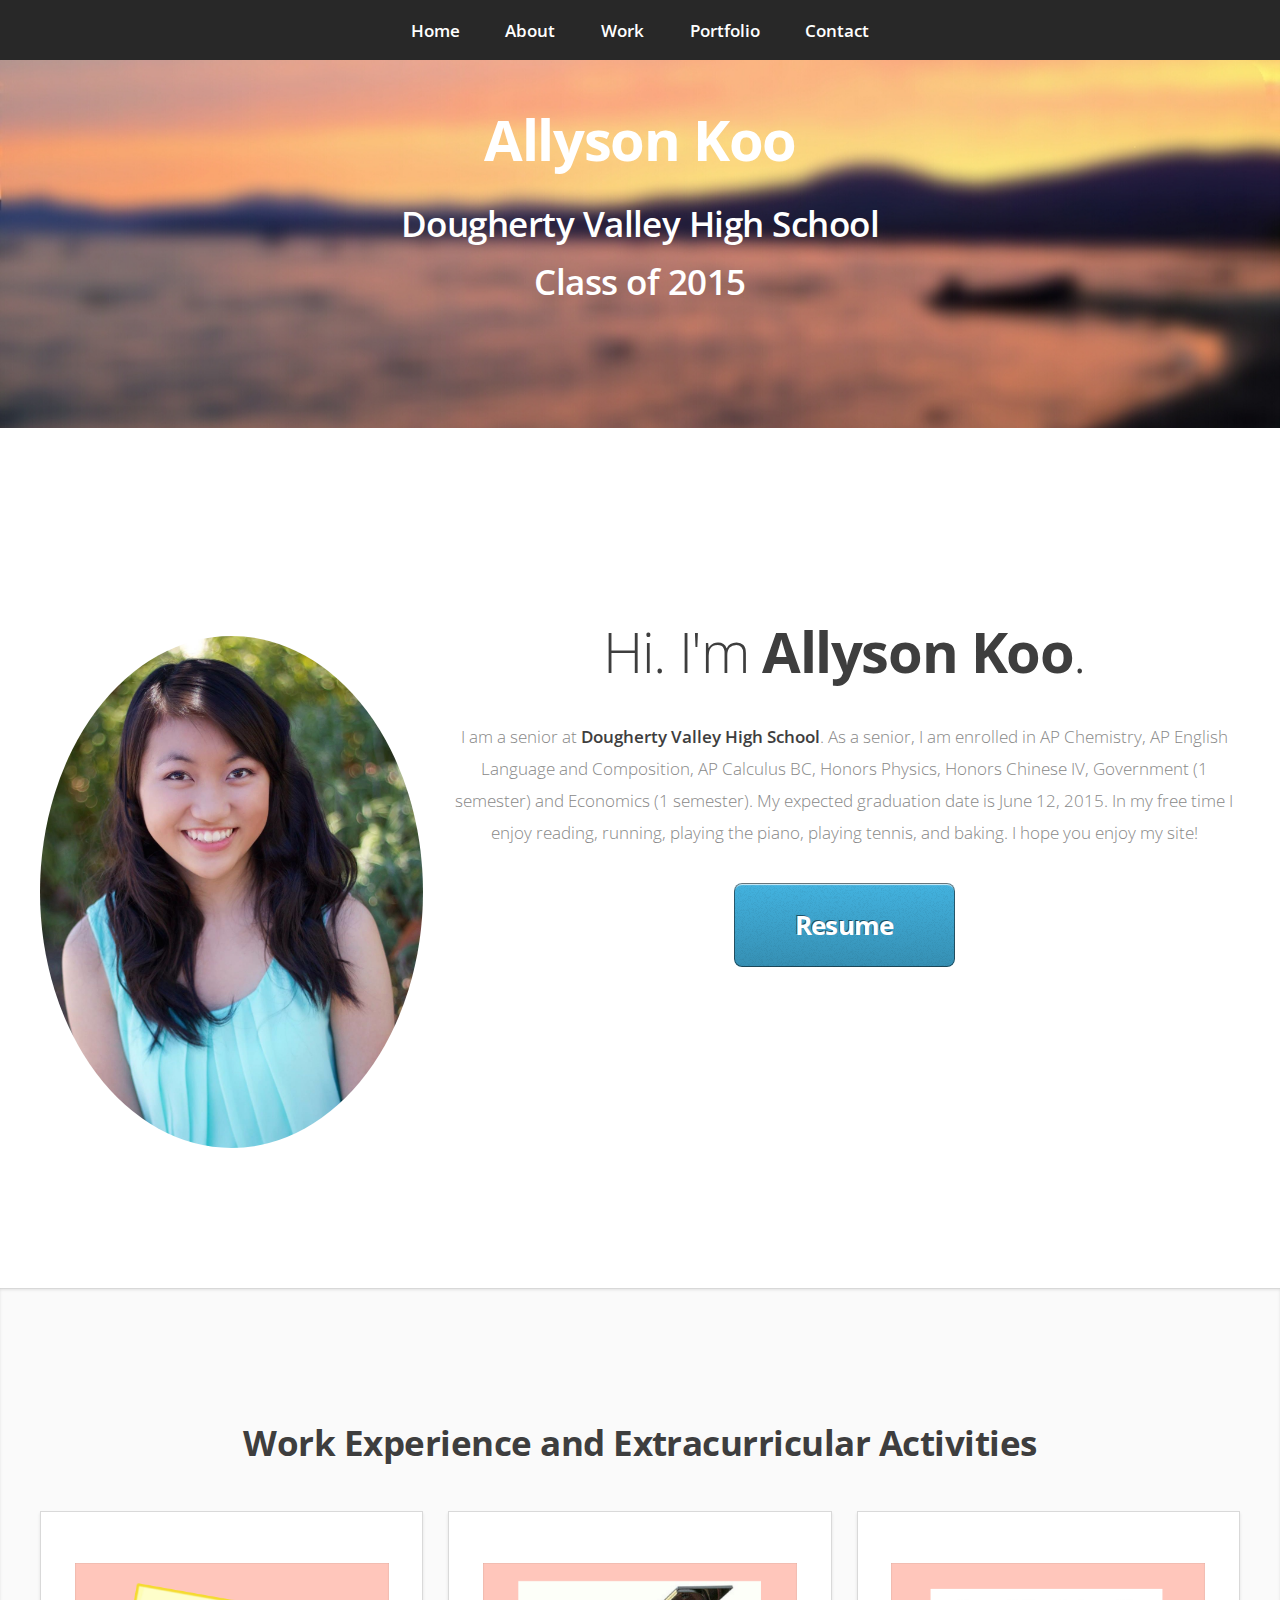
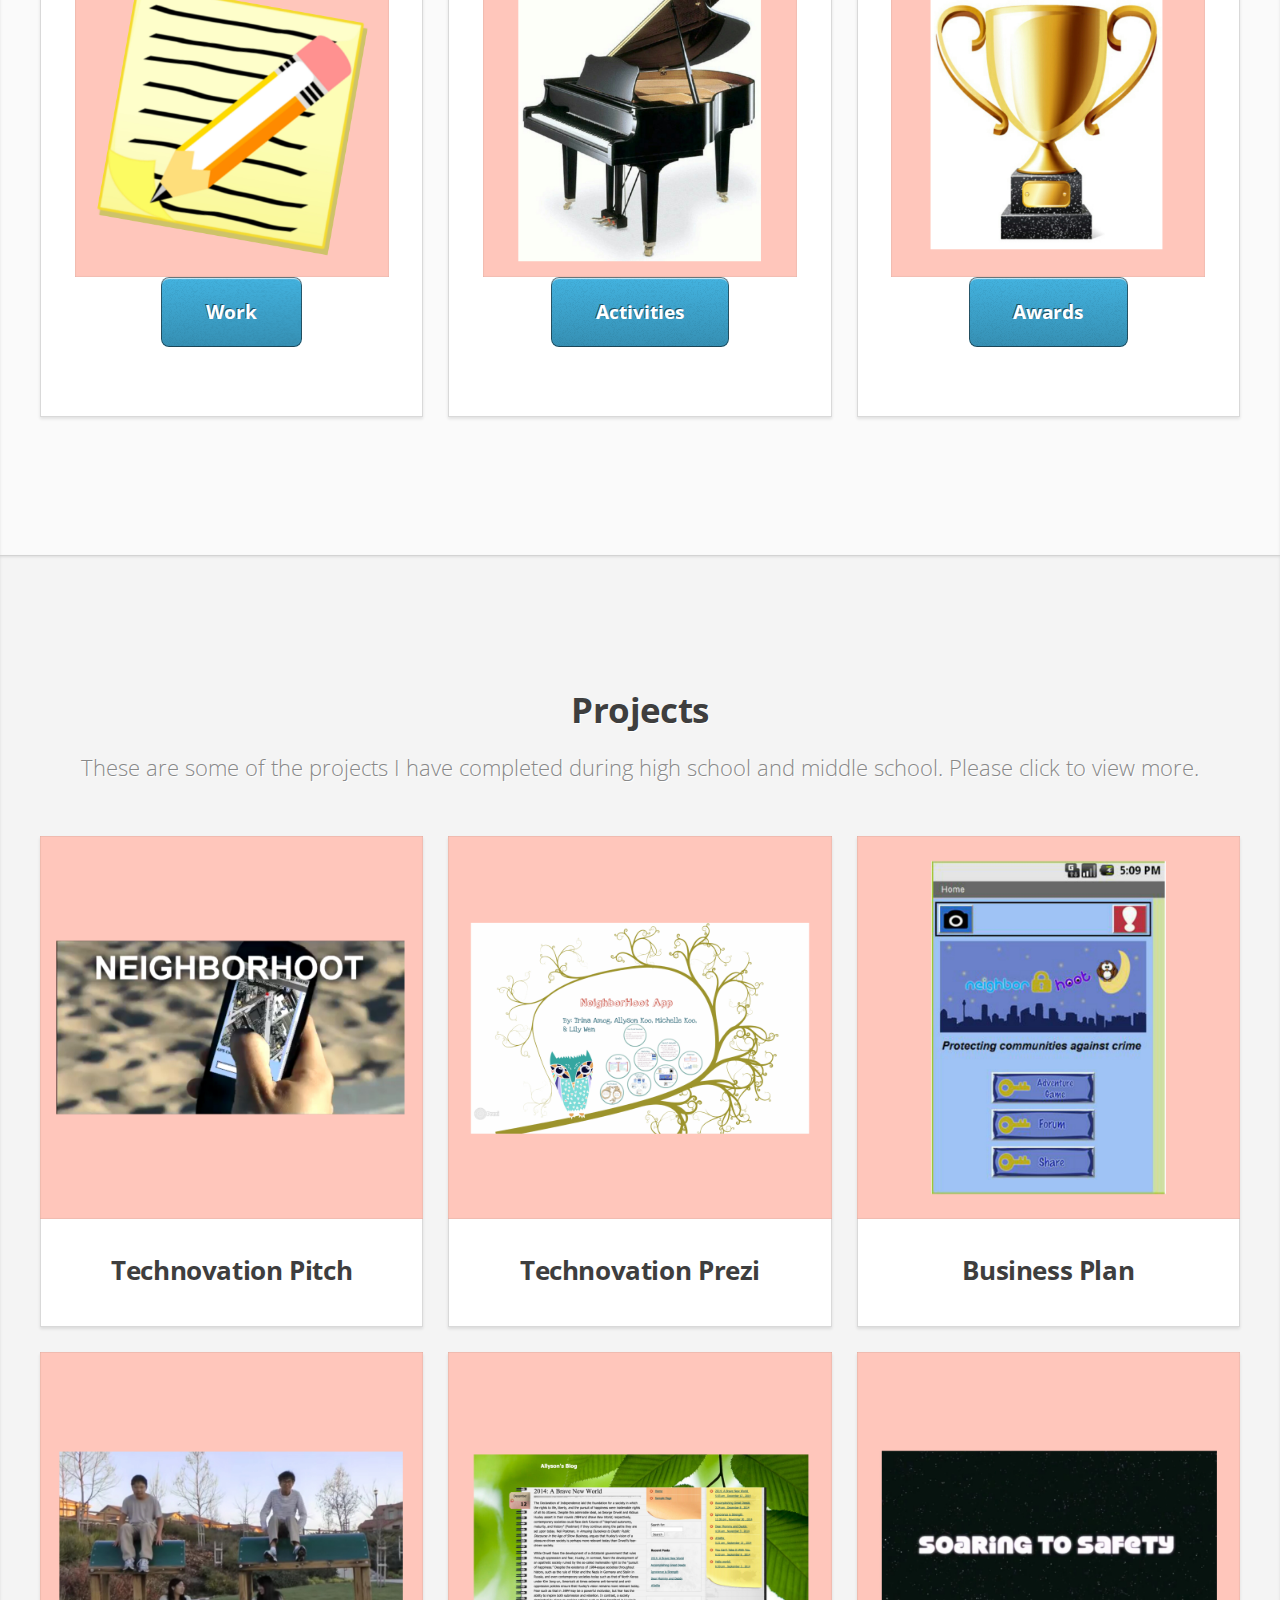
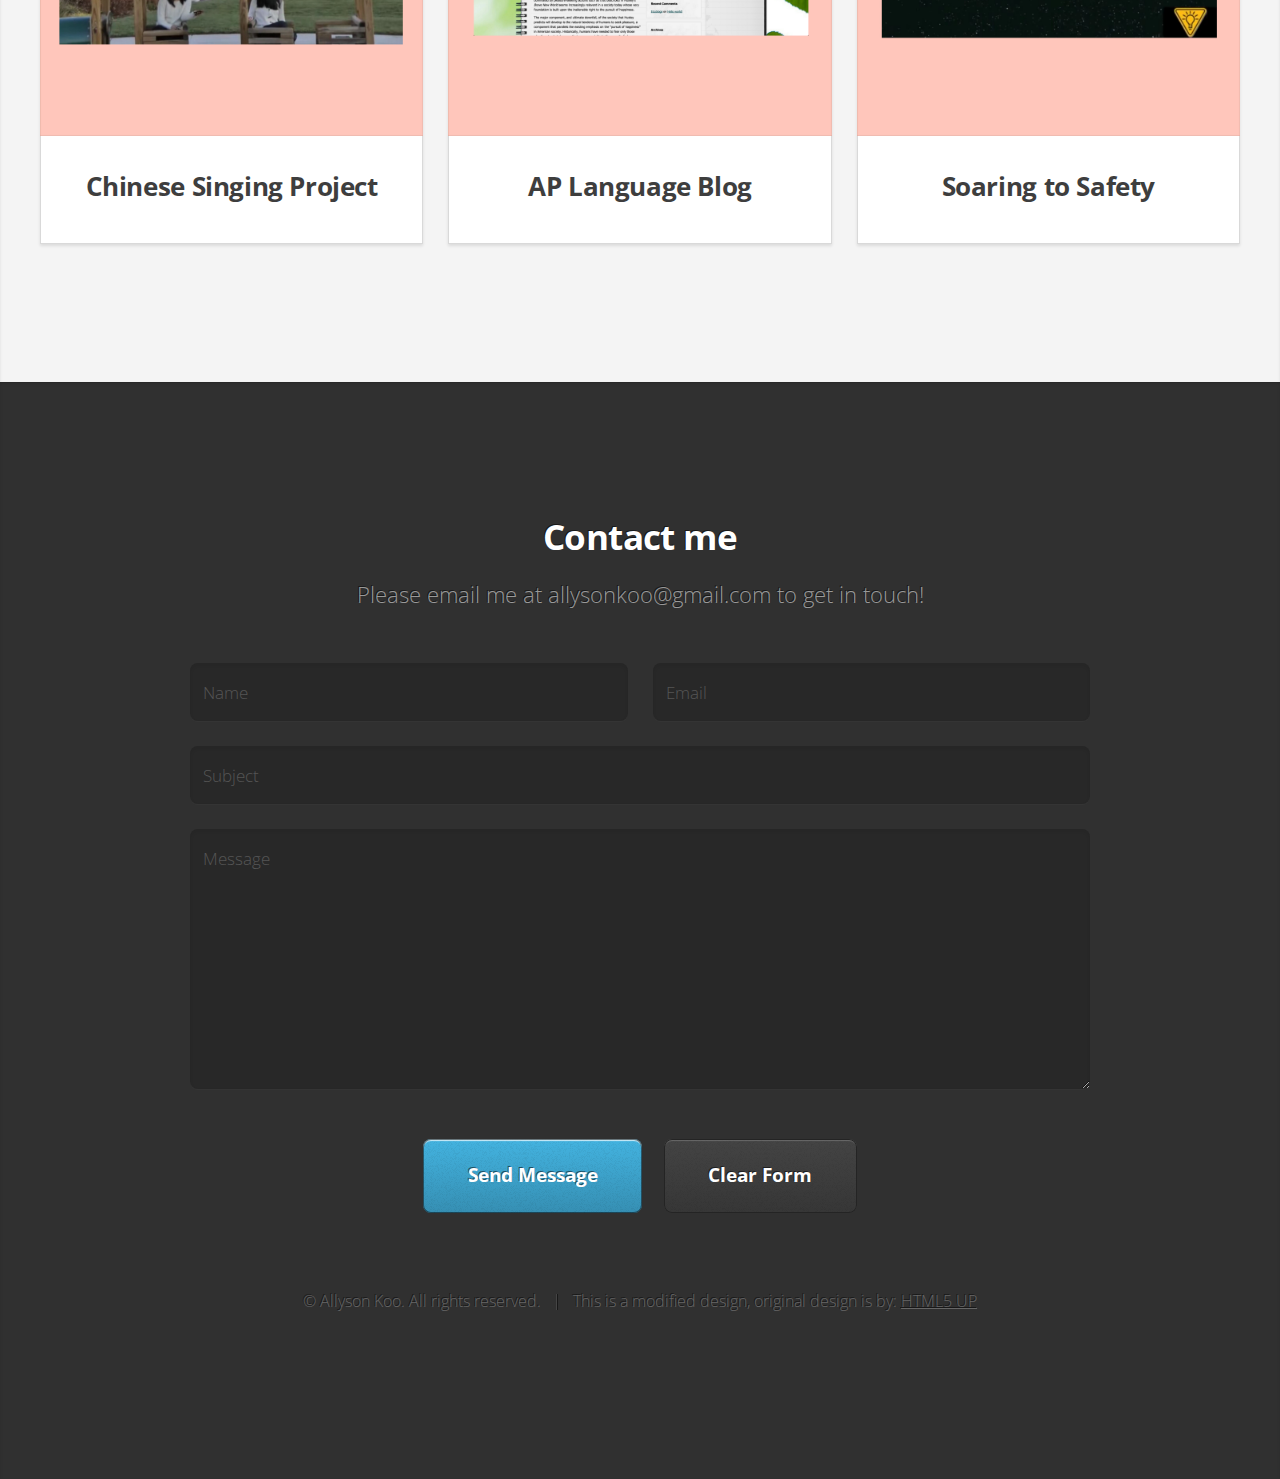
==== index.html @ bdc096b8 "Ally's personal website" ====
<!DOCTYPE HTML>
<!--
	Miniport by HTML5 UP
	html5up.net | @n33co
	Free for personal and commercial use under the CCA 3.0 license (html5up.net/license)
-->
<html>
	<head>
		<title>Allyson Koo</title>
		<meta http-equiv="content-type" content="text/html; charset=utf-8" />
		<meta name="description" content="" />
		<meta name="keywords" content="" />
		<!--[if lte IE 8]><script src="css/ie/html5shiv.js"></script><![endif]-->
		<script src="js/jquery.min.js"></script>
		<script src="js/jquery.scrolly.min.js"></script>
		<script src="js/skel.min.js"></script>
		<script src="js/init.js"></script>
		<noscript>
			<link rel="stylesheet" href="css/skel.css" />
			<link rel="stylesheet" href="css/style.css" />
			<link rel="stylesheet" href="css/style-desktop.css" />
		</noscript>
		<!--[if lte IE 8]><link rel="stylesheet" href="css/ie/v8.css" /><![endif]-->
		<!--[if lte IE 9]><link rel="stylesheet" href="css/ie/v9.css" /><![endif]-->
	</head>
	<body>

		<!-- Nav -->
			<nav id="nav">
				<ul class="container">
					<li><a href="#top">Home</a></li>
					<li><a href="#about">About</a></li>
					<li><a href="#work">Work</a></li>
					<li><a href="#portfolio">Portfolio</a></li>
					<li><a href="#contact">Contact</a></li>
				</ul>
			</nav>

		<!-- Main -->
			<div id="main">

				<!-- Intro -->
					<section id="top" class="one dark cover">
						<div class="container">

							<header>
								<h1 class="alt"><strong>Allyson Koo</strong></h1>
							</header>

							<footer>
								<h2><strong>Dougherty Valley High School</strong></h2>
								<h2><strong>Class of 2015 </strong></h2>
							</footer>
							<!-- <footer>
								<a href="Resume.pdf" class="button scrolly">Resume</a>
							</footer> -->

						</div>
					</section>
			</div>
		<!-- Home -->
			<div class="wrapper style1 first">
				<article class="container" id="about">
					<div class="row">
						<div class="4u">
							<span class="image fit"><img src="images/portrait.jpg" alt="" /></span>
						</div>
						<div class="8u">
							<header>
								<h1>Hi. I'm <strong>Allyson Koo</strong>.</h1>
							</header>
							<p>I am a senior at <strong>Dougherty Valley High School</strong>. As a senior, I am enrolled in AP Chemistry, AP English Language and Composition, AP Calculus BC, Honors Physics, Honors Chinese IV, Government (1 semester) and Economics (1 semester).  My expected graduation date is June 12, 2015.  In my free time I enjoy reading, running, playing the piano, playing tennis, and baking.  I hope you enjoy my site!</p>
							<a href="Resume.pdf" class="button big scrolly">Resume</a>
						</div>
					</div>
				</article>
			</div>

		<!-- Work -->
			<div class="wrapper style2">
				<article id="work">
					<header>
						<h2>Work Experience and Extracurricular Activities</h2>
					</header>
					<div class="container">
						<div class="row">
							<div class="4u">
								<section class="box style1">
									<span class="image fit"><img src="images/work.jpg" alt="" /></span>
									<a href="work.html" class="button">Work</a>
								</section>
							</div>
							<div class="4u">
								<section class="box style1">
									<span class="image fit"><img src="images/activities.jpg" alt="" /></span>
									<a href="activities.html" class="button">Activities</a>
								</section>
							</div>
							<div class="4u">
								<section class="box style1">
									<span class="image fit"><img src="images/awards.jpg" alt="" /></span>
									<a href="awards.html" class="button">Awards</a>
								</section>
							</div>
						</div>
					</div>
				</article>
			</div>

		<!-- Portfolio -->
			<div class="wrapper style3">
				<article id="portfolio">
					<header>
						<h2>Projects</h2>
						<p>These are some of the projects I have completed during high school and middle school.  Please click to view more.</p>
					</header>
					<div class="container">
						<div class="row">
							<div class="4u">
								<article class="box style2">
									<a href="https://www.youtube.com/watch?v=RbdnY9W8WW4" class="image featured"><img src="images/pitch.jpg" alt="" /></a>
									<h3><a href="https://www.youtube.com/watch?v=RbdnY9W8WW4">Technovation Pitch</a></h3>
								</article>
							</div>
							<div class="4u">
								<article class="box style2">
									<a href="https://prezi.com/oonvvel6w0wr/technovation-prezi/?kw=view-oonvvel6w0wr&rc=ref-37037983" class="image featured"><img src="images/prezi.jpg" alt="" /></a>
									<h3><a href="https://prezi.com/oonvvel6w0wr/technovation-prezi/?kw=view-oonvvel6w0wr&rc=ref-37037983">Technovation Prezi</a></h3>
								</article>
							</div>
							<div class="4u">
								<article class="box style2">
									<a href="https://www.dropbox.com/s/t2k8uzyd631nk3b/NeighborHoot%20Business%20Plan.pdf?dl=0" class="image featured"><img src="images/business.jpg" alt="" /></a>
									<h3><a href="https://www.dropbox.com/s/t2k8uzyd631nk3b/NeighborHoot%20Business%20Plan.pdf?dl=0">Business Plan</a></h3>
								</article>
							</div>
						</div>
						<div class="row">
							<div class="4u">
								<article class="box style2">
									<a href="https://www.youtube.com/watch?v=0Vz_Sys3-nA" class="image featured"><img src="images/chinese.jpg" alt="" /></a>
									<h3><a href="https://www.youtube.com/watch?v=0Vz_Sys3-nA">Chinese Singing Project</a></h3>
								</article>
							</div>
							<div class="4u">
								<article class="box style2">
									<a href="http://allysonkoo.edublogs.org" class="image featured"><img src="images/blog.jpg" alt="" /></a>
									<h3><a href="http://allysonkoo.edublogs.org">AP Language Blog</a></h3>
								</article>
							</div>
							<div class="4u">
								<article class="box style2">
									<a href="https://www.youtube.com/watch?v=6T2k5UIp3ek" class="image featured"><img src="images/safety.jpg" alt="" /></a>
									<h3><a href="https://www.youtube.com/watch?v=6T2k5UIp3ek">Soaring to Safety</a></h3>
								</article>
							</div>
						</div>
					</div>
				</article>
			</div>

		<!-- Contact -->
			<div class="wrapper style4">
				<article id="contact" class="container 75%">
					<header>
						<h2>Contact me</h2>
						<p>Please email me at allysonkoo@gmail.com to get in touch!</p>
					</header>
					<div>
						<div class="row">
							<div class="12u">
								<form action="MAILTO:allysonkoo@gmail.com" method="post" enctype="text/plain">
									<div>
										<div class="row">
											<div class="6u">
												<input type="text" name="name" id="name" placeholder="Name" />
											</div>
											<div class="6u">
												<input type="text" name="email" id="email" placeholder="Email" />
											</div>
										</div>
										<div class="row">
											<div class="12u">
												<input type="text" name="subject" id="subject" placeholder="Subject" />
											</div>
										</div>
										<div class="row">
											<div class="12u">
												<textarea name="message" id="message" placeholder="Message"></textarea>
											</div>
										</div>
										<div class="row 200%">
											<div class="12u">
												<ul class="actions">
													<li><input type="submit" value="Send Message" /></li>
													<li><input type="reset" value="Clear Form" class="alt" /></li>
												</ul>
											</div>
										</div>
									</div>
								</form>
							</div>
						</div>
					</div>
					<footer>
						<ul id="copyright">
							<li>&copy; Allyson Koo. All rights reserved.</li><li>This is a modified design, original design is by: <a href="http://html5up.net">HTML5 UP</a></li>
						</ul>
					</footer>
				</article>
			</div>

	</body>
</html>
---- css/skel.css ----
/* Resets (http://meyerweb.com/eric/tools/css/reset/ | v2.0 | 20110126 | License: none (public domain)) */

	html,body,div,span,applet,object,iframe,h1,h2,h3,h4,h5,h6,p,blockquote,pre,a,abbr,acronym,address,big,cite,code,del,dfn,em,img,ins,kbd,q,s,samp,small,strike,strong,sub,sup,tt,var,b,u,i,center,dl,dt,dd,ol,ul,li,fieldset,form,label,legend,table,caption,tbody,tfoot,thead,tr,th,td,article,aside,canvas,details,embed,figure,figcaption,footer,header,hgroup,menu,nav,output,ruby,section,summary,time,mark,audio,video{margin:0;padding:0;border:0;font-size:100%;font:inherit;vertical-align:baseline;}article,aside,details,figcaption,figure,footer,header,hgroup,menu,nav,section{display:block;}body{line-height:1;}ol,ul{list-style:none;}blockquote,q{quotes:none;}blockquote:before,blockquote:after,q:before,q:after{content:'';content:none;}table{border-collapse:collapse;border-spacing:0;}body{-webkit-text-size-adjust:none}

/* Box Model */

	*, *:before, *:after {
		-moz-box-sizing: border-box;
		-webkit-box-sizing: border-box;
		box-sizing: border-box;
	}

/* Container */

	.container {
		margin-left: auto;
		margin-right: auto;
		
		/* width: (containers) */
		width: 1200px;
	}

	/* Modifiers */

		/* 125% */
			.container.\31 25\25 {
				width: 100%;
				
				/* max-width: (containers * 1.25) */
				max-width: 1500px;

				/* min-width: (containers) */
				min-width: 1200px;
			}

		/* 75% */
			.container.\37 5\25 {
				
				/* width: (containers * 0.75) */
				width: 900px;

			}

		/* 50% */
			.container.\35 0\25 {
				
				/* width: (containers * 0.50) */
				width: 600px;

			}

		/* 25% */
			.container.\32 5\25 {
				
				/* width: (containers * 0.25) */
				width: 300px;

			}

/* Grid */

	.row {
		border-bottom: solid 1px transparent;
	}

	.row > * {
		float: left;
	}
	
	.row:after, .row:before {
		content: '';
		display: block;
		clear: both;
		height: 0;
	}
	
	.row.uniform > * > :first-child {
		margin-top: 0;
	}
	
	.row.uniform > * > :last-child {
		margin-bottom: 0;
	}

	/* Gutters */

		/* Normal */
		
			.row > * {
				/* padding: (gutters.horizontal) 0 0 (gutters.vertical) */
				padding: 40px 0 0 40px;
			}

			.row {
				/* margin: -(gutters.horizontal) 0 -1px -(gutters.vertical) */
				margin: -40px 0 -1px -40px;
			}
			
			.row.uniform > * {
				/* padding: (gutters.vertical) 0 0 (gutters.vertical) */
				padding: 40px 0 0 40px;
			}

			.row.uniform {
				/* margin: -(gutters.vertical) 0 -1px -(gutters.vertical) */
				margin: -40px 0 -1px -40px;
			}
			
		/* 200% */
		
			.row.\32 00\25 > * {
				/* padding: (gutters.horizontal) 0 0 (gutters.vertical) */
				padding: 80px 0 0 80px;
			}

			.row.\32 00\25 {
				/* margin: -(gutters.horizontal) 0 -1px -(gutters.vertical) */
				margin: -80px 0 -1px -80px;
			}

			.row.uniform.\32 00\25 > * {
				/* padding: (gutters.vertical) 0 0 (gutters.vertical) */
				padding: 80px 0 0 80px;
			}

			.row.uniform.\32 00\25 {
				/* margin: -(gutters.vertical) 0 -1px -(gutters.vertical) */
				margin: -80px 0 -1px -80px;
			}

		/* 150% */
		
			.row.\31 50\25 > * {
				/* padding: (gutters.horizontal) 0 0 (gutters.vertical) */
				padding: 60px 0 0 60px;
			}

			.row.\31 50\25 {
				/* margin: -(gutters.horizontal) 0 -1px -(gutters.vertical) */
				margin: -60px 0 -1px -60px;
			}

			.row.uniform.\31 50\25 > * {
				/* padding: (gutters.vertical) 0 0 (gutters.vertical) */
				padding: 60px 0 0 60px;
			}

			.row.uniform.\31 50\25 {
				/* margin: -(gutters.vertical) 0 -1px -(gutters.vertical) */
				margin: -60px 0 -1px -60px;
			}

		/* 50% */
		
			.row.\35 0\25 > * {
				/* padding: (gutters.horizontal) 0 0 (gutters.vertical) */
				padding: 20px 0 0 20px;
			}

			.row.\35 0\25 {
				/* margin: -(gutters.horizontal) 0 -1px -(gutters.vertical) */
				margin: -20px 0 -1px -20px;
			}

			.row.uniform.\35 0\25 > * {
				/* padding: (gutters.vertical) 0 0 (gutters.vertical) */
				padding: 20px 0 0 20px;
			}

			.row.uniform.\35 0\25 {
				/* margin: -(gutters.vertical) 0 -1px -(gutters.vertical) */
				margin: -20px 0 -1px -20px;
			}

		/* 25% */
		
			.row.\32 5\25 > * {
				/* padding: (gutters.horizontal) 0 0 (gutters.vertical) */
				padding: 10px 0 0 10px;
			}

			.row.\32 5\25 {
				/* margin: -(gutters.horizontal) 0 -1px -(gutters.vertical) */
				margin: -10px 0 -1px -10px;
			}

			.row.uniform.\32 5\25 > * {
				/* padding: (gutters.vertical) 0 0 (gutters.vertical) */
				padding: 10px 0 0 10px;
			}

			.row.uniform.\32 5\25 {
				/* margin: -(gutters.vertical) 0 -1px -(gutters.vertical) */
				margin: -10px 0 -1px -10px;
			}

		/* 0% */
		
			.row.\30 \25 > * {
				padding: 0;
			}

			.row.\30 \25 {
				margin: 0 0 -1px 0;
			}

	/* Cells */

		.\31 2u, .\31 2u\24, .\31 2u\28 1\29, .\31 2u\24\28 1\29 { width: 100%; clear: none; }
		.\31 1u, .\31 1u\24, .\31 1u\28 1\29, .\31 1u\24\28 1\29 { width: 91.6666666667%; clear: none; }
		.\31 0u, .\31 0u\24, .\31 0u\28 1\29, .\31 0u\24\28 1\29 { width: 83.3333333333%; clear: none; }
		.\39 u, .\39 u\24, .\39 u\28 1\29, .\39 u\24\28 1\29 { width: 75%; clear: none; }
		.\38 u, .\38 u\24, .\38 u\28 1\29, .\38 u\24\28 1\29 { width: 66.6666666667%; clear: none; }
		.\37 u, .\37 u\24, .\37 u\28 1\29, .\37 u\24\28 1\29 { width: 58.3333333333%; clear: none; }
		.\36 u, .\36 u\24, .\36 u\28 1\29, .\36 u\24\28 1\29 { width: 50%; clear: none; }
		.\35 u, .\35 u\24, .\35 u\28 1\29, .\35 u\24\28 1\29 { width: 41.6666666667%; clear: none; }
		.\34 u, .\34 u\24, .\34 u\28 1\29, .\34 u\24\28 1\29 { width: 33.3333333333%; clear: none; }
		.\33 u, .\33 u\24, .\33 u\28 1\29, .\33 u\24\28 1\29 { width: 25%; clear: none; }
		.\32 u, .\32 u\24, .\32 u\28 1\29, .\32 u\24\28 1\29 { width: 16.6666666667%; clear: none; }
		.\31 u, .\31 u\24, .\31 u\28 1\29, .\31 u\24\28 1\29 { width: 8.3333333333%; clear: none; }

		.\31 2u\24 + *, .\31 2u\24\28 1\29 + *,
		.\31 1u\24 + *, .\31 1u\24\28 1\29 + *,
		.\31 0u\24 + *, .\31 0u\24\28 1\29 + *,
		.\39 u\24 + *, .\39 u\24\28 1\29 + *,
		.\38 u\24 + *, .\38 u\24\28 1\29 + *,
		.\37 u\24 + *, .\37 u\24\28 1\29 + *,
		.\36 u\24 + *, .\36 u\24\28 1\29 + *,
		.\35 u\24 + *, .\35 u\24\28 1\29 + *,
		.\34 u\24 + *, .\34 u\24\28 1\29 + *,
		.\33 u\24 + *, .\33 u\24\28 1\29 + *,
		.\32 u\24 + *, .\32 u\24\28 1\29 + *,
		.\31 u\24  + *,  .\31 u\24\28 1\29 + * {
			clear: left;
		}
			
		.\-11u { margin-left: 91.6666666667% }
		.\-10u { margin-left: 83.3333333333% }
		.\-9u { margin-left: 75% }
		.\-8u { margin-left: 66.6666666667% }
		.\-7u { margin-left: 58.3333333333% }
		.\-6u { margin-left: 50% }
		.\-5u { margin-left: 41.6666666667% }
		.\-4u { margin-left: 33.3333333333% }
		.\-3u { margin-left: 25% }
		.\-2u { margin-left: 16.6666666667% }
		.\-1u { margin-left: 8.3333333333% }
---- css/style.css ----
@charset 'UTF-8';
@import url('http://fonts.googleapis.com/css?family=Open+Sans:300,300italic,600,600italic,700');
@import url('font-awesome.min.css');

/*
	Miniport by HTML5 UP
	html5up.net | @n33co
	Free for personal and commercial use under the CCA 3.0 license (html5up.net/license)
*/

/*********************************************************************************/
/* Basic                                                                         */
/*********************************************************************************/

	body,input,textarea,select
	{
		font-family: 'Open Sans', sans-serif;
		line-height: 1.85em;
		color: #888;
		font-weight: 300;
	}

		body.is-loading *
		{
			-moz-transition: none !important;
			-webkit-transition: none !important;
			-o-transition: none !important;
			-ms-transition: none !important;
			transition: none !important;
			-moz-animation: none !important;
			-webkit-animation: none !important;
			-o-animation: none !important;
			-ms-animation: none !important;
			animation: none !important;
		}
	
	a
	{
		color: #43B3E0;
		text-decoration: underline;
		-moz-transition: color .2s ease-in-out;
		-webkit-transition: color .2s ease-in-out;
		-o-transition: color .2s ease-in-out;
		-ms-transition: color .2s ease-in-out;
		transition: color .2s ease-in-out;
	}
	
		a:hover
		{
			color: #43bff0 !important;
		}

		a img
		{
			border: 0;
		}

	b, strong
	{
		font-weight: 600;
		color: #3e3e3e;
	}


	i, em
	{
		font-style: italic;
	}

	sub
	{
		position: relative;
		top: 0.5em;
		font-size: 0.8em;
	}
	
	sup
	{
		position: relative;
		top: -0.5em;
		font-size: 0.8em;
	}

	blockquote
	{
		border-left: solid 0.75em #eee;
		padding: 1em 0 1em 1.5em;
		font-style: italic;
	}
	
	exphead
	{
		margin: 0px 0px 3px;
		font-size: 22px;
		text-decoration: underline;
		font-weight: bold;
		line-height: 1.5em;
		font-family: 'Source Sans Pro', sans-serif;
		text-align: center;
	}

	expdate
	{
		font-weight: 300;
		color: #666;
		line-height: 1.5em;
		float: right;
		text-align: center;
		margin: 0px 0px 3px;
		font-family: 'Source Sans Pro', sans-serif;
		font-style: italic;
		font-size: 19px;
	}

	h6
	{
		font-weight: 300;
		color: #666;
		line-height: 1.5em;
		text-align: left;
		margin: 0px 0px 6px;
	}

	h1, h2, h3, h4, h5
	{
		color: #3e3e3e;
	}
	
		h1 a, h2 a, h3 a, h4 a, h5 a, h6 a
		{
			text-decoration: none;
			color: inherit;
		}
	
	h2, h3, h4, h5
	{
		font-weight: 700;
	}
	
	h1
	{
		font-weight: 300;
	}
	
		h1 strong
		{
			font-weight: 700;
		}
	
	em, i
	{
		font-style: italic;
	}

	br.clear
	{
		clear: both;
	}
	
	hr
	{
		border: 0;
		border-top: solid 1px #444;
		border-top-color: rgba(0,0,0,0.35);
		box-shadow: 0px 1px 0px 0px rgba(255,255,255,0.1);
		height: 1px;
		margin: 3em 0 4em 0;
	}
	
	p, ul, ol, dl, table
	{
		margin-bottom: 2em;
	}

	/* Form */
	
		form
		{
		}
		
			form label
			{
				color: #3e3e3e;
				font-weight: 700;
				display: block;
				margin: 0 0 0.5em 0;
			}
		
			form input[type=text],
			form input[type=email],
			form input[type=password],
			form select,
			form textarea
			{
				-webkit-appearance: none;
				display: block;
				border: 0;
				padding: 0.75em;
				font-size: 1em;
				border-radius: 8px;
				border: solid 1px #ddd;
				background: #fff;
				color: #bbb;
				box-shadow: inset 0px 2px 3px 1px rgba(0,0,0,0.05), 0px 1px 0px 0px rgba(255,255,255,0.025);
				width: 100%;
				-moz-transition: background .2s ease-in-out, box-shadow .2s ease-in-out;
				-webkit-transition: background .2s ease-in-out, box-shadow .2s ease-in-out;
				-o-transition: background .2s ease-in-out, box-shadow .2s ease-in-out;
				-ms-transition: background .2s ease-in-out, box-shadow .2s ease-in-out;
				transition: background .2s ease-in-out, box-shadow .2s ease-in-out;
			}

			form input[type=text]:focus,
			form input[type=email]:focus,
			form input[type=password]:focus,
			form select:focus,
			form textarea:focus
			{
				background: #fafafa;
				box-shadow: inset 0px 2px 5px 0px rgba(0,0,0,0.05), 0px 1px 0px 0px rgba(255,255,255,0.025), inset 0px 0px 2px 1px #43bff0;
			}

			form textarea
			{
				height: 15em;
			}
			
			form .formerize-placeholder
			{
				color: #555 !important;
			}

			form ::-webkit-input-placeholder
			{
				color: #555 !important;
			}

			form :-moz-placeholder
			{
				color: #555 !important;
			}

			form ::-moz-placeholder
			{
				color: #555 !important;
			}

			form :-ms-input-placeholder
			{
				color: #555 !important;
			}

			form ::-moz-focus-inner
			{
				border: 0;
			}

	/* Tables */
	
		table
		{
			width: 100%;
		}
		
			table.default
			{
				width: 100%;
			}

				table.default tr
				{
					border-top: solid 1px #eee;
				}

					table.default tr:first-child
					{
						border-top: 0;
					}
			
				table.default td
				{
					padding: 0.5em 1em 0.5em 1em;
				}
				
				table.default th
				{
					text-align: left;
					padding: 0.5em 1em 0.5em 1em;
					font-weight: 600;
					margin: 0 0 1em 0;
				}
			
				table.default thead
				{
					background: #4f4f4f;
					color: #fff;
				}
				
				table.default tfoot
				{
				}
				
				table.default tbody
				{
				}

	/* Section/Article */
	
		section,
		article
		{
			margin-bottom: 3em;
		}
		
		section > :last-child,
		article > :last-child
		{
			margin-bottom: 0;
		}

		section:last-child,
		article:last-child
		{
			margin-bottom: 0;
		}

	/* Image */

		.image
		{
			display: inline-block;
			position: relative;
		}
		
			.image img
			{
				display: block;
				width: 100%;
			}

			.image.fit
			{
				display: block;
				width: 100%;
			}
			
			.image.featured
			{
				display: block;
				width: 100%;
				margin: 0 0 2em 0;
			}
			
			.image.left
			{
				float: left;
				margin: 0 2em 2em 0;
			}
			
			.image.centered
			{
				display: block;
				margin: 0 0 2em 0;
			}

				.image.centered img
				{
					margin: 0 auto;
					width: auto;
				}

	/* Button */
	
		input[type="button"],
		input[type="submit"],
		input[type="reset"],
		.button
		{
			-webkit-appearance: none;
			position: relative;
			display: inline-block;
			color: #fff !important;
			text-decoration: none;
			font-weight: 700;
			border: 0;
			outline: 0;
			cursor: pointer;
			border-radius: 8px;
			text-shadow: -1px -1px 0.5px rgba(0,0,0,0.5);
			overflow: hidden;
			box-shadow: inset 0px 0px 0px 1px rgba(0,0,0,0.5), inset 0px 2px 1px 0px rgba(255,255,255,0.75);
			background: #43B3E0;
			background-image:	url('images/bg.png'),		-moz-linear-gradient(top, rgba(0,0,0,0), rgba(0,0,0,0.2));
			background-image:	url('images/bg.png'),		-webkit-linear-gradient(top, rgba(0,0,0,0), rgba(0,0,0,0.2));
			background-image:	url('images/bg.png'),		-o-linear-gradient(top, rgba(0,0,0,0), rgba(0,0,0,0.2));
			background-image:	url('images/bg.png'),		-ms-linear-gradient(top, rgba(0,0,0,0), rgba(0,0,0,0.2));
			background-image:	url('images/bg.png'),		linear-gradient(top, rgba(0,0,0,0), rgba(0,0,0,0.2));
			-moz-transition: background-color .2s ease-in-out;
			-webkit-transition: background-color .2s ease-in-out;
			-o-transition: background-color .2s ease-in-out;
			-ms-transition: background-color .2s ease-in-out;
			transition: background-color .2s ease-in-out;
		}

			input[type="button"]:hover,
			input[type="submit"]:hover,
			input[type="reset"]:hover,
			.button:hover
			{
				background-color: #43bff0;
				color: #fff !important;
			}
			
			input[type="button"]:active,
			input[type="submit"]:active,
			input[type="reset"]:active,
			.button:active
			{
				background-color: #3BA8D3;
				top: 1px;
			}
		
			input[type="button"].alt,
			input[type="submit"].alt,
			input[type="reset"].alt,
			.button.alt
			{
				background-color: #444;
				box-shadow: inset 0px 0px 0px 1px #242424, inset 0px 2px 1px 0px rgba(255,255,255,0.2);
			}

				input[type="button"].alt:hover,
				input[type="submit"].alt:hover,
				input[type="reset"].alt:hover,
				.button.alt:hover
				{
					background-color: #4f4f4f;
					color: #fff !important;
				}
				
				input[type="button"].alt:active,
				input[type="submit"].alt:active,
				input[type="reset"].alt:active,
				.button.alt:active
				{
					background-color: #3f3f3f;
				}
		
	/* List */

		ul
		{
		}

			ul.default
			{
				list-style: disc;
				padding-left: 1em;
			}
			
				ul.default li
				{
					padding-left: 0.5em;
				}
				
			ul.social
			{
				cursor: default;
				margin: 0;
			}
			
				ul.social li
				{
					position: relative;
					display: inline-block;
					margin: 0.25em;
					top: 0;
				}

					ul.social li a {
						display: block;
						width: 48px;
						height: 48px;
						border-radius: 6px;
						top: 0;
						position: relative;

						-moz-transition: top .2s ease-in-out;
						-webkit-transition: top .2s ease-in-out;
						-o-transition: top .2s ease-in-out;
						-ms-transition: top .2s ease-in-out;
						transition: top .2s ease-in-out;
					}

					ul.social li a:before {
						background-color: #444;
						background-image: url('images/bg.png'),		-moz-linear-gradient(top, rgba(0,0,0,0), rgba(0,0,0,0.2));
						background-image: url('images/bg.png'),		-ms-linear-gradient(top, rgba(0,0,0,0), rgba(0,0,0,0.2));
						background-image: url('images/bg.png'),		-o-linear-gradient(top, rgba(0,0,0,0), rgba(0,0,0,0.2));
						background-image: url('images/bg.png'),		-webkit-linear-gradient(top, rgba(0,0,0,0), rgba(0,0,0,0.2));
						background-image: url('images/bg.png'),		linear-gradient(top, rgba(0,0,0,0), rgba(0,0,0,0.2));
						border-radius: 6px;
						box-shadow: inset 0px 0px 0px 1px #282828, inset 0px 2px 1px 0px rgba(255,255,255,0.1);
						color: #2E2E2E !important;
						display: block;
						font-size: 26px;
						height: 48px;
						line-height: 48px;
						text-align: center;
						outline: 0;
						overflow: hidden;
						text-shadow: 1px 1px 0px rgba(255,255,255,0.1);
						width: 48px;

						-moz-transition: background-color .2s ease-in-out;
						-webkit-transition: background-color .2s ease-in-out;
						-o-transition: background-color .2s ease-in-out;
						-ms-transition: background-color .2s ease-in-out;
						transition: background-color .2s ease-in-out;
					}

						ul.social li a.fa-twitter		{ background-color: #2DAAE4; }
						ul.social li a.fa-facebook		{ background-color: #3C5A98; }
						ul.social li a.fa-dribbble		{ background-color: #C4376B; }
						ul.social li a.fa-linkedin		{ background-color: #006599; }
						ul.social li a.fa-tumblr		{ background-color: #51718A; }
						ul.social li a.fa-google-plus	{ background-color: #DA2713; }
						ul.social li a.fa-github		{ background-color: #FAFAFA; }
						ul.social li a.fa-rss			{ background-color: #F2600B; }
						ul.social li a.fa-instagram		{ background-color: #E0D7C8; }
						ul.social li a.fa-foursquare	{ background-color: #39A3D4; }
						ul.social li a.fa-skype			{ background-color: #10BEF1; }
						ul.social li a.fa-soundcloud	{ background-color: #FE5419; }
						ul.social li a.fa-youtube		{ background-color: #BF2E25; }
						ul.social li a.fa-blogger		{ background-color: #FF6501; }
						ul.social li a.fa-flickr		{ background-color: #0062DB; }
						ul.social li a.fa-vimeo			{ background-color: #4C8AB0; }

						ul.social li a:hover
						{
							top: -5px;
						}
						
							ul.social li a:hover:before
							{
								background-color: transparent;
							}

			ul.actions
			{
			}

				ul.actions li
				{
					display: inline-block;
					margin: 0 0 0 1em;
				}
				
					ul.actions li:first-child
					{
						margin-left: 0;
					}

		ol
		{
		}	

			ol.default
			{
				list-style: decimal;
				padding-left: 1.25em;
			}

				ol.default li
				{
					padding-left: 0.25em;
				}

	/* Box */
			
		.box
		{
			background: #fff;
			box-shadow: inset 0px 0px 0px 1px rgba(0,0,0,0.15), 0px 2px 3px 0px rgba(0,0,0,0.1);
			text-align: center;
		}

/*********************************************************************************/
/* Main                                                                          */
/*********************************************************************************/

	#main
	{
		background-image: url('../images/sunsetblur.jpg');
	}
	
		#main > section
		{
			margin: 0;
			overflow: hidden;
			
			box-shadow: inset 0 1px 0 0 rgba(0,0,0,0.05), inset 0 0.1em 0.1em 0 rgba(0,0,0,0.025);
			text-align: center;
			background-image: url('images/overlay.png');
		}

			#main > section.dark
			{
				color: #000000;
				color: rgba(255,255,255,0.75);
			}

				#main > section.dark h2,
				#main > section.dark h3,
				#main > section.dark h4,
				#main > section.dark h5,
				#main > section.dark h6
				{
					color: inherit;
				}

				#main > section.dark strong,
				#main > section.dark a
				{
					color: #fff;
					border-color: inherit;
				}

					#main > section.dark a:hover
					{
						border-bottom-color: rgba(255,255,255,0);
					}

			#main > section.cover
			{
				padding: 6em 0;
				background-size: cover;
				background-position: center center;
			}
		
			#main > section.one
			{
				background-color: #81918E;
				background-image: url('../images/sunsetblur.jpg');
			}

			#main > section.two
			{
				background-color: #f5fafa;
			}
		
			#main > section.three
			{
				background-color: #ecf1f1;
			}
		
			#main > section.four
			{
				background-color: #e8edec;
			}

/*********************************************************************************/
/* Icons                                                                         */
/*********************************************************************************/

	.icon {
		text-decoration: none;
	}

		.icon:before {
			display: inline-block;
			font-family: FontAwesome;
			font-size: 1.25em;
			text-decoration: none;
			font-style: normal;
			font-weight: normal;
			line-height: 1;
			-webkit-font-smoothing:antialiased;
			-moz-osx-font-smoothing:grayscale;
		}
		
		.icon > .label {
			display: none;
		}

		.icon.featured
		{
			color: #EA8A95;
			display: block;
			margin: 0 0 1.5em 0;
			cursor: default;
		}
		
			.icon.featured:before
			{
				font-size: 6em;
			}

/*********************************************************************************/
/* Wrappers                                                                      */
/*********************************************************************************/

	.wrapper
	{
		background-image: url('images/sunsetblur.jpg');
		box-shadow: inset 0px 1px 0px 0px rgba(0,0,0,0.05), inset 0px 2px 3px 0px rgba(0,0,0,0.1);
	}

		.wrapper.first
		{
			box-shadow: none;
		}

		.wrapper.style1
		{
			background-image: none;
			background-color: #fff;
		}
		
		.wrapper.style2
		{
			background-color: #fafafa;
			text-shadow: 1px 1px 0px #fff;
		}
		
		.wrapper.style3
		{
			background-color: #f4f4f4;
			text-shadow: 1px 1px 0px #fff;
		}

		.wrapper.style4
		{
			background-color: #303030;
			color: #999;
			text-shadow: -1px -1px 0px #181818;
		}

			.wrapper.style4 h1, 
			.wrapper.style4 h2, 
			.wrapper.style4 h3, 
			.wrapper.style4 h4, 
			.wrapper.style4 h5, 
			.wrapper.style4 h6
			{
				color: #fff;
			}

			.wrapper.style4 form input[type=text],
			.wrapper.style4 form input[type=password],
			.wrapper.style4 form select,
			.wrapper.style4 form textarea
			{
				border: none;
				background: #282828;
			}

			.wrapper.style4 form input[type=text]:focus,
			.wrapper.style4 form input[type=password]:focus,
			.wrapper.style4 form select:focus,
			.wrapper.style4 form textarea:focus
			{
				background: #252525;
			}
		
/*********************************************************************************/
/* Nav                                                                           */
/*********************************************************************************/

	#nav
	{
		background-color: #282828;
		text-align: center;
		position: fixed;
		left: 0;
		top: 0;
		width: 100%;
		z-index: 10000;
		cursor: default;
	}
	
		#nav ul
		{
			margin-bottom: 0;
		}
	
		#nav li
		{
			display: inline-block;
		}
		
		#nav a
		{
			position: relative;
			display: block;
			color: #fff;
			text-decoration: none;
			outline: 0;
		}
		
			#nav a:hover
			{
				color: #fff !important;
			}
			
			#nav a.active:before
			{
				content: '';
				display: block;
				position: absolute;
				bottom: -0.6em;
				left: 50%;
				margin-left: -0.75em;
				border-left: solid 0.75em transparent;
				border-right: solid 0.75em transparent;
				border-top: solid 0.6em #282828;
			}
			
/*********************************************************************************/
/* Articles                                                                      */
/*********************************************************************************/

	#about
	{
	}

		#about .image
		{
			border-radius: 50%;
		}

			#about .image img
			{
				border-radius: 50%;
			}

		#about p
		{
		}
	
			#about p a
			{
				color: inherit;
			}

/*********************************************************************************/
/* Copyright                                                                     */
/*********************************************************************************/

	#copyright
	{
		color: #666;
	}
	
		#copyright a
		{
			color: inherit;

			-moz-transition: color .2s ease-in-out;
			-webkit-transition: color .2s ease-in-out;
			-o-transition: color .2s ease-in-out;
			-ms-transition: color .2s ease-in-out;
			transition: color .2s ease-in-out;
		}
		
		#copyright a:hover
		{
			color: #777;
		}
---- css/style-desktop.css ----
/*
	Miniport by HTML5 UP
	html5up.net | @n33co
	Free for personal and commercial use under the CCA 3.0 license (html5up.net/license)
*/

/*********************************************************************************/
/* Basic                                                                         */
/*********************************************************************************/

	body,input,textarea,select
	{
		font-size: 13pt;
	}

	h1
	{
		font-size: 3.25em;
		letter-spacing: -0.025em;
	}

	h2
	{
		font-size: 2em;
		letter-spacing: -0.015em;
	}
	
	h3
	{
		font-size: 1.5em;
		letter-spacing: -0.015em;
	}

	h1, h2, h3, h4, h5
	{
		margin: 0 0 0.75em 0;
	}

	header
	{
		margin: 0 0 3em 0;
	}
	
		header > p
		{
			font-size: 1.25em;
			margin: 0;
		}

	footer
	{
		margin: 3em 0 0 0;
	}
	
		footer > p
		{
			font-size: 1.25em;
		}
	
	/* Form */
	
		form
		{
		}
		
			form .button
			{
				margin: 0 0.5em 0 0.5em;
			}

	/* Button */
	
		input[type="button"],
		input[type="submit"],
		input[type="reset"],
		.button
		{
			padding: 1em 2.35em 1em 2.35em;
			font-size: 1.1em;
		}

			input[type="button"].big,
			input[type="submit"].big,
			input[type="reset"].big,
			.button.big
			{
				font-size: 1.5em;
				letter-spacing: -0.025em;
			}

	/* Box */

		.box
		{
			padding: 2em;
		}

			.box.style1
			{
				padding: 3em 2em 3.5em 2em;
			}

				.box.style1 h3
				{
					margin-bottom: 0.5em;
				}

			.box.style2
			{
			}

				.box.style2 h3
				{
					margin-bottom: 0.25em;
				}

				.box.style2 .image
				{
					position: relative;
					left: 2em;
					top: 2em;
					margin: -4em 0 4em -4em;
					width: auto;
				}

/*********************************************************************************/
/* Wrappers                                                                      */
/*********************************************************************************/

	.wrapper
	{
		padding: 8em 0 8em 0;
		text-align: center;
	}
	
		.wrapper.first
		{
			padding-top: 12em;
		}

/*********************************************************************************/
/* Nav                                                                           */
/*********************************************************************************/

	#nav
	{
	}

		#nav a:hover
		{
			background: #383838;
		}
		
		#nav a:active
		{
			background: #484848;
		}
	
		#nav a
		{
			padding: 0.2em 1em 0.2em 1em;
			margin: 0.6em 0.2em 0.6em 0.2em;
			font-weight: 600;
			border-radius: 8px;
			-moz-transition: background-color .2s ease-in-out;
			-webkit-transition: background-color .2s ease-in-out;
			-o-transition: background-color .2s ease-in-out;
			-ms-transition: background-color .2s ease-in-out;
			transition: background-color .2s ease-in-out;
			color: #fff;
		}
		
/*********************************************************************************/
/* Articles                                                                      */
/*********************************************************************************/

	#top
	{
		text-align: left;
	}

		#top .image
		{
			width: 20em;
			height: 20em;
			margin: 0;
		}

		#top h1
		{
			margin-top: 0.35em;
		}
	
		#top p
		{
			font-size: 1.5em;
			line-height: 1.75em;
		}
		
	#contact
	{
	}
	
		#contact footer
		{
			font-size: 0.9em;
		}
		
/*********************************************************************************/
/* Copyright                                                                     */
/*********************************************************************************/

	#copyright
	{
		font-size: 1em;
		line-height: 1em;
	}

		#copyright li
		{
			display: inline-block;
			border-left: solid 1px rgba(0,0,0,0.5);
			box-shadow: -1px 0px 0px 0px rgba(255,255,255,0.1);
			padding: 0 0 0 1em;
			margin: 0 0 0 1em;
		}
		
		#copyright li:first-child
		{
			border: 0;
			box-shadow: none;
			padding-left: 0;
			margin-left: 0;
		}
---- css/ie/v8.css ----
/*
	Miniport by HTML5 UP
	html5up.net | @n33co
	Free for personal and commercial use under the CCA 3.0 license (html5up.net/license)
*/

/*********************************************************************************/
/* Basic                                                                         */
/*********************************************************************************/

	form input[type=text],
	form input[type=password],
	form select,
	form textarea,
	input[type="button"],
	input[type="submit"],
	input[type="reset"],
	.button,
	#top .image,
	#top .image img,
	#nav a
	{
		position: relative;
		-ms-behavior: url('css/ie/PIE.htc');
	}

	/* Section/Article */
	
		section > .last-child,
		article > .last-child
		{
			margin-bottom: 0;
		}

		section.last-child,
		article.last-child
		{
			margin-bottom: 0;
		}
		
	/* Box */

		.box
		{
			border: solid 1px #ddd;
		}

	/* List */

		ul.social li a
		{
			position: relative;
			top: 0 !important;
			overflow: hidden;
			-ms-behavior: url('css/ie/PIE.htc');
		}

			ul.social li a:before
			{
				background: none;
			}

/*********************************************************************************/
/* Wrappers                                                                      */
/*********************************************************************************/

	.wrapper
	{
		border-top: solid 1px #ddd;
	}
---- css/ie/v9.css ----
/*
	Miniport by HTML5 UP
	html5up.net | @n33co
	Free for personal and commercial use under the CCA 3.0 license (html5up.net/license)
*/

/*********************************************************************************/
/* Basic                                                                         */
/*********************************************************************************/

	/* Button */

		input[type="button"],
		input[type="submit"],
		input[type="reset"],
		.button
		{
			background-image: url('images/grad0-20.svg');
		}
		
	/* List */

		ul
		{
		}

			ul.social
			{
			}
			
				ul.social li a:before
				{
					background-image: url('images/grad0-20.svg');
				}
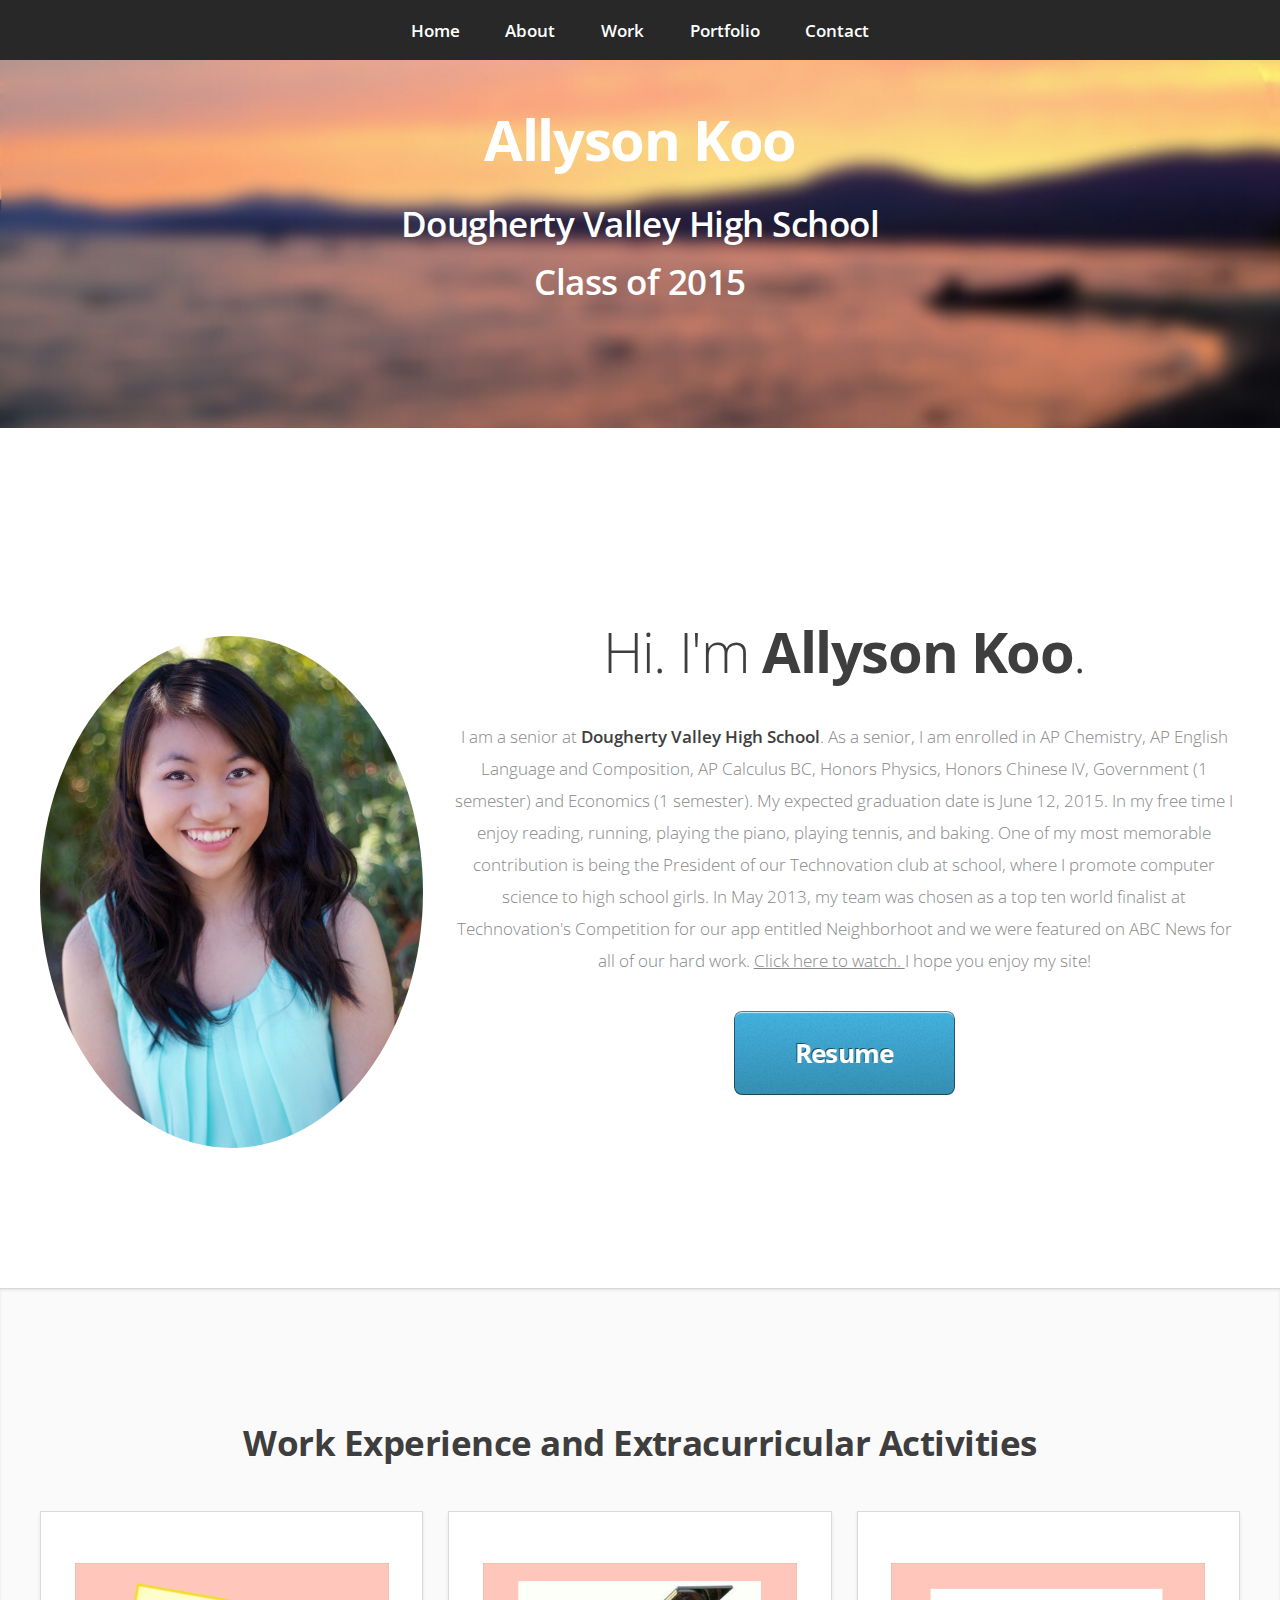
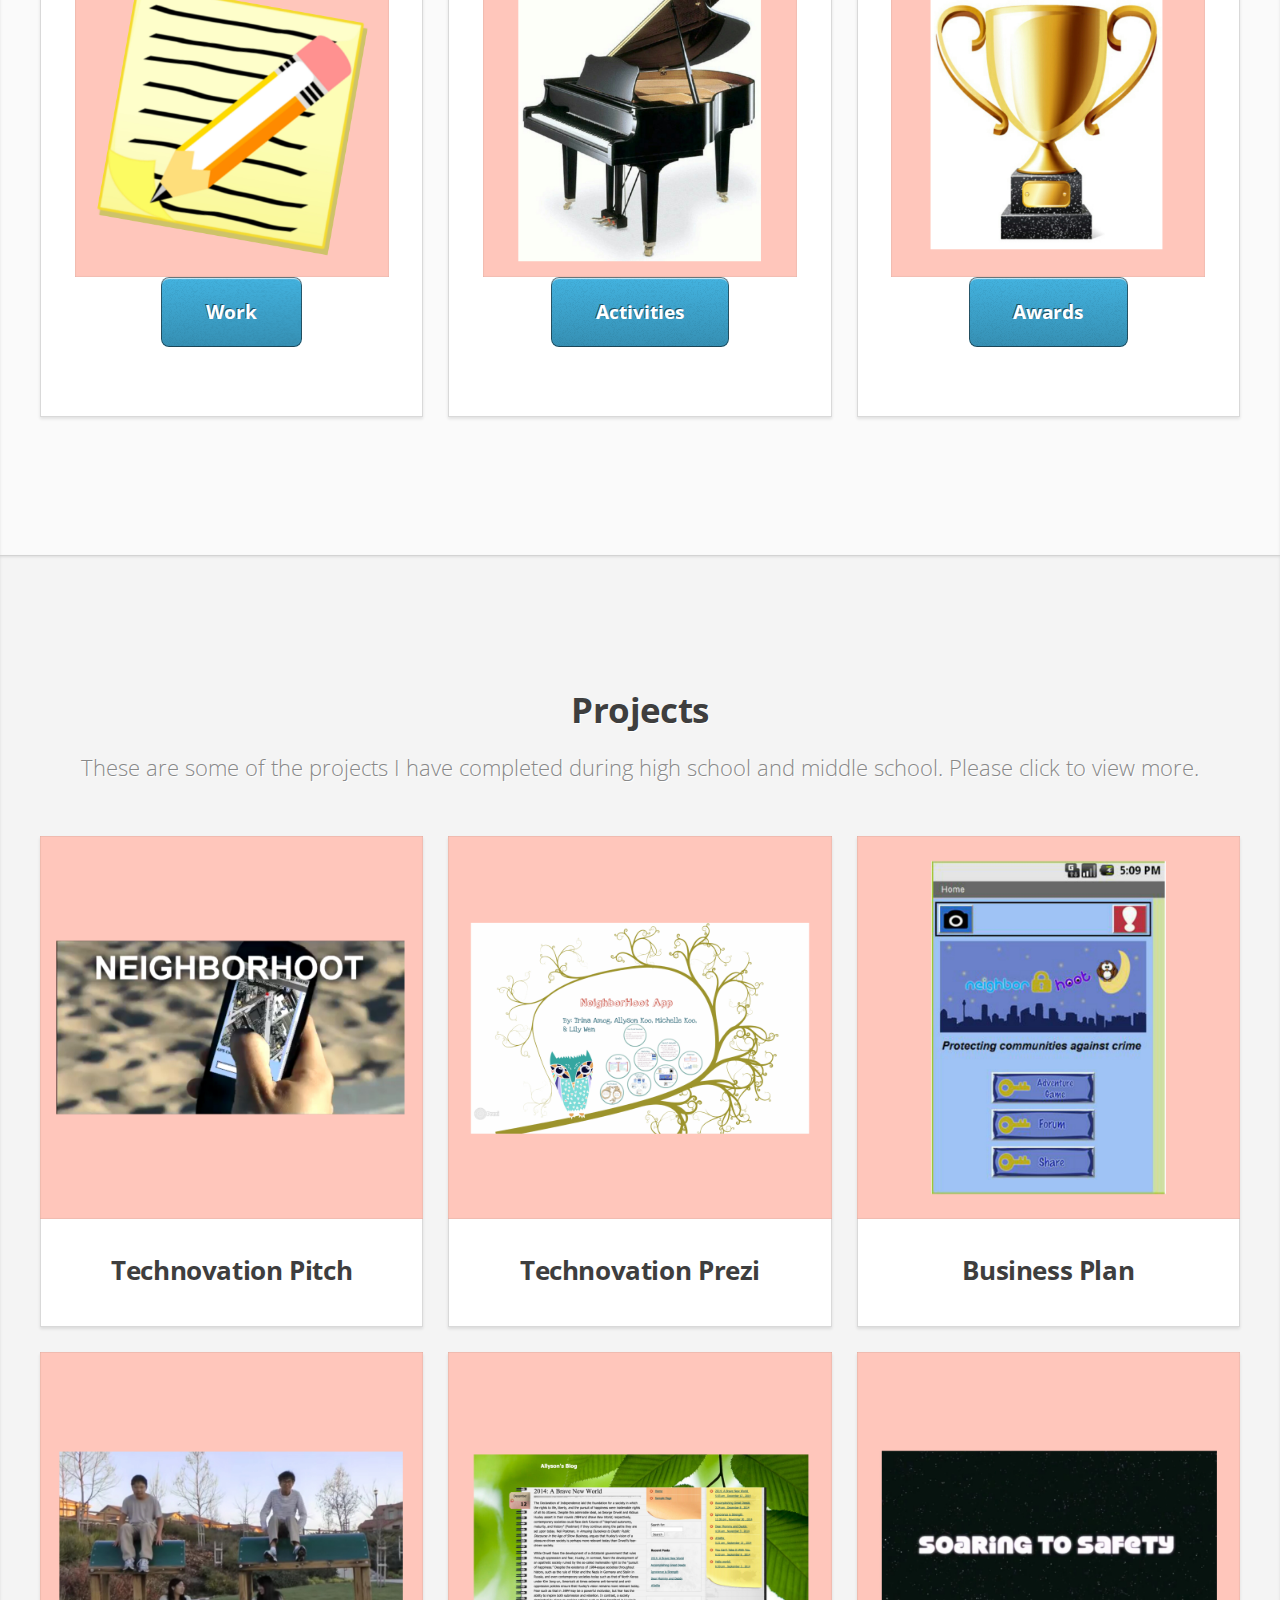
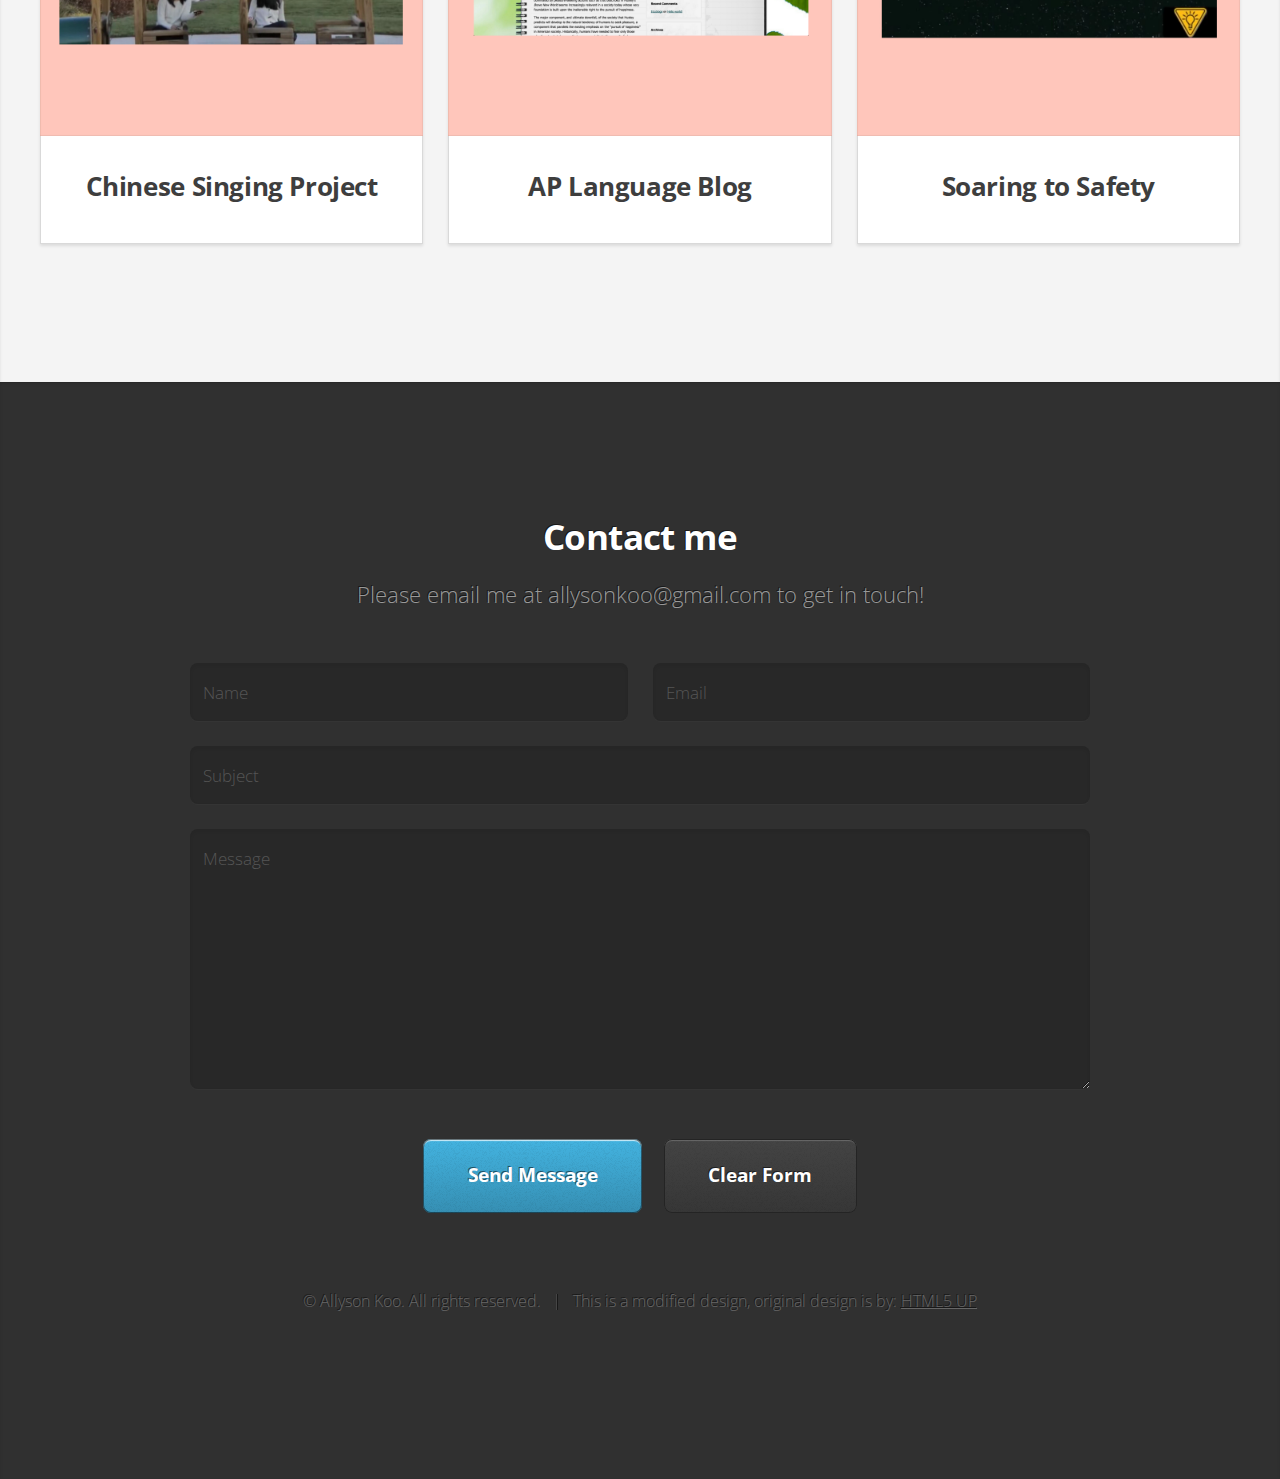
==== commit 0f9a09f6: "Added ABC" ====
--- a/index.html
+++ b/index.html
@@ -69,7 +69,7 @@
 							<header>
 								<h1>Hi. I'm <strong>Allyson Koo</strong>.</h1>
 							</header>
-							<p>I am a senior at <strong>Dougherty Valley High School</strong>. As a senior, I am enrolled in AP Chemistry, AP English Language and Composition, AP Calculus BC, Honors Physics, Honors Chinese IV, Government (1 semester) and Economics (1 semester).  My expected graduation date is June 12, 2015.  In my free time I enjoy reading, running, playing the piano, playing tennis, and baking.  I hope you enjoy my site!</p>
+							<p>I am a senior at <strong>Dougherty Valley High School</strong>. As a senior, I am enrolled in AP Chemistry, AP English Language and Composition, AP Calculus BC, Honors Physics, Honors Chinese IV, Government (1 semester) and Economics (1 semester).  My expected graduation date is June 12, 2015.  In my free time I enjoy reading, running, playing the piano, playing tennis, and baking.  One of my most memorable contribution is being the President of our Technovation club at school, where I promote computer science to high school girls.  In May 2013, my team was chosen as a top ten world finalist at Technovation's Competition for our app entitled Neighborhoot and we were featured on ABC News for all of our hard work. <a href="abc.avi">Click here to watch. </a> I hope you enjoy my site!</p>
 							<a href="Resume.pdf" class="button big scrolly">Resume</a>
 						</div>
 					</div>
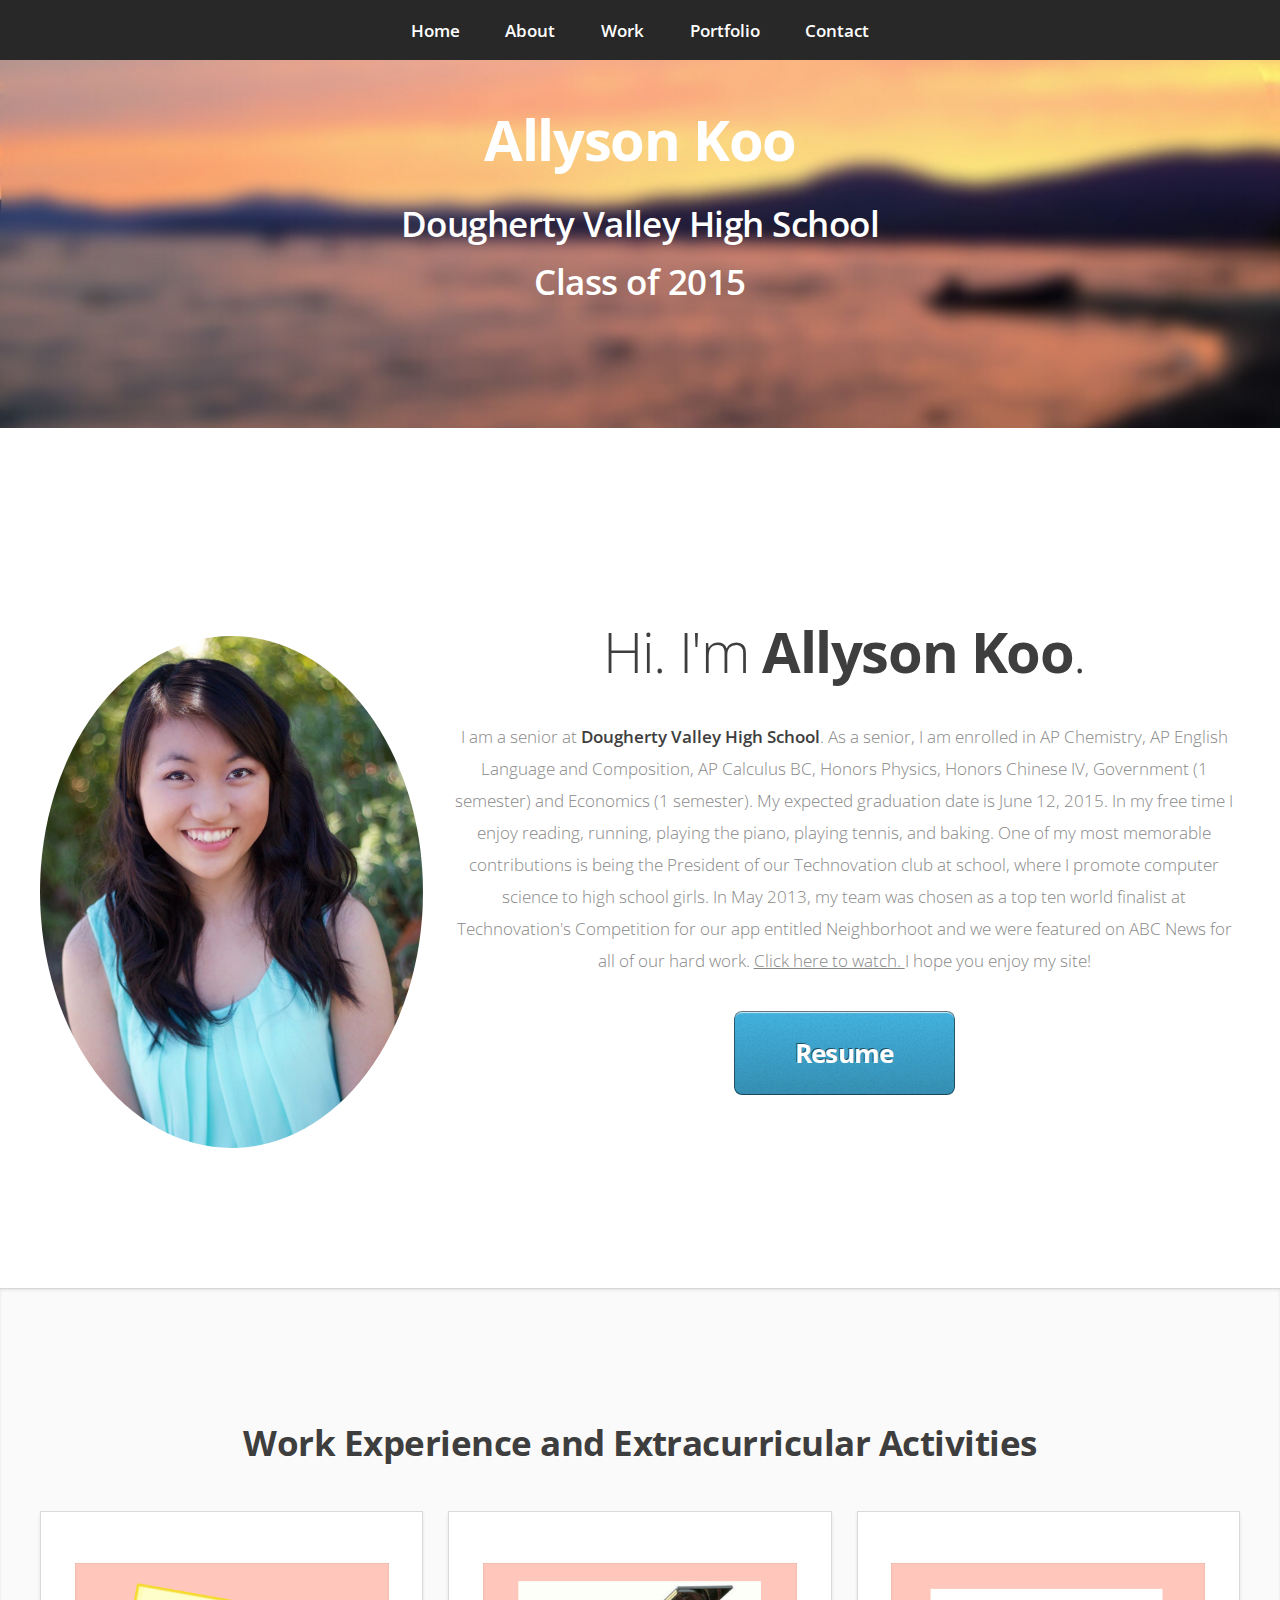
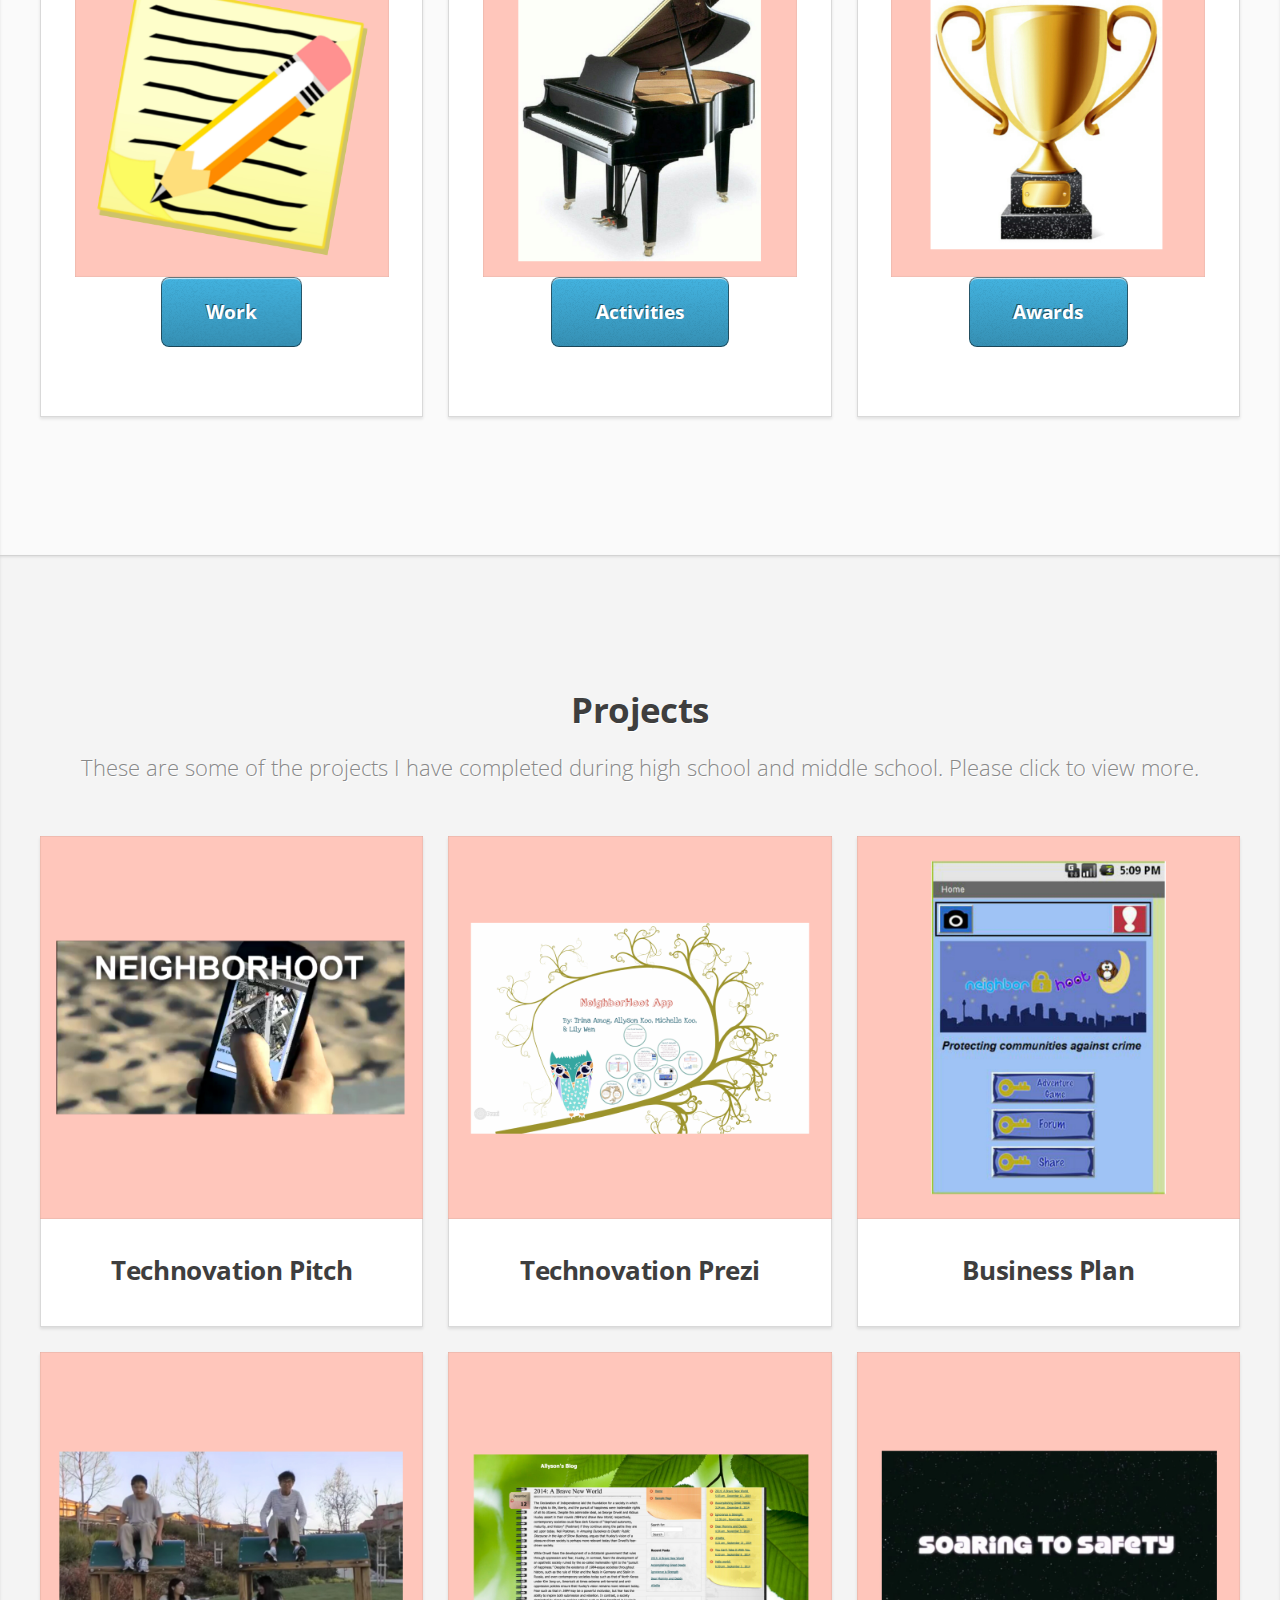
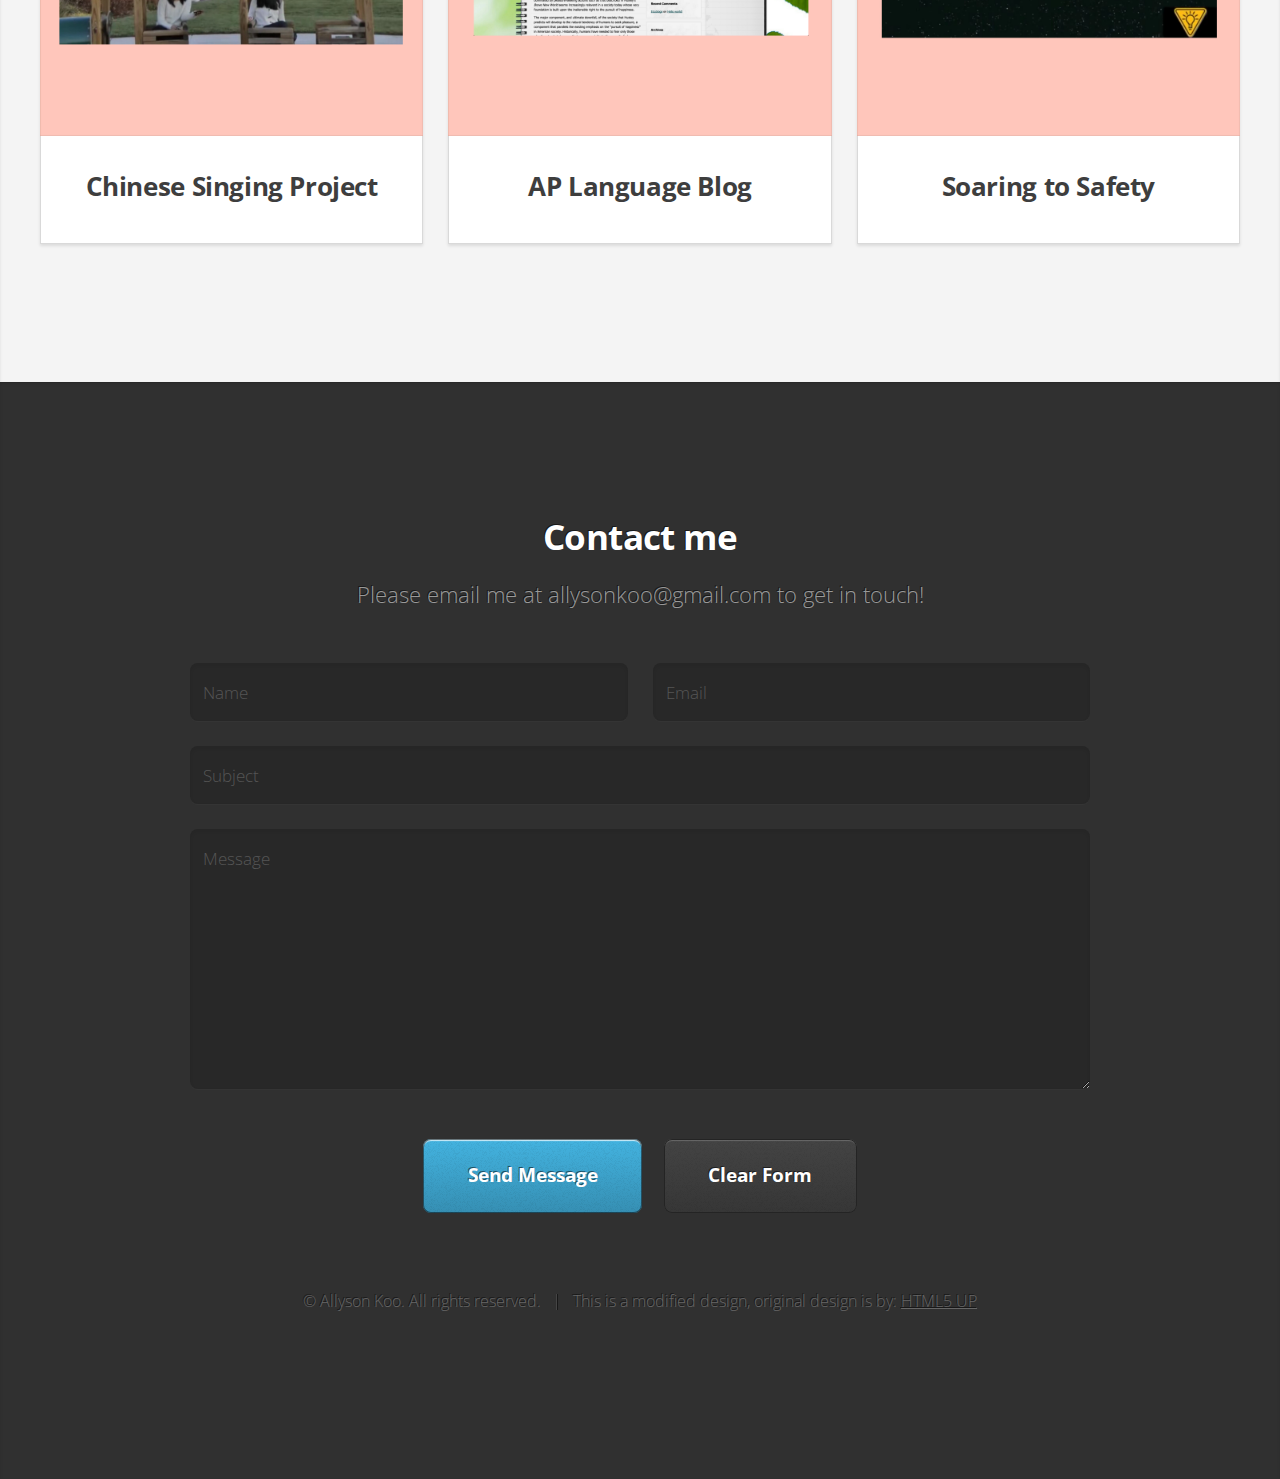
==== commit a0c9a830: "Fixed typo" ====
--- a/index.html
+++ b/index.html
@@ -69,7 +69,7 @@
 							<header>
 								<h1>Hi. I'm <strong>Allyson Koo</strong>.</h1>
 							</header>
-							<p>I am a senior at <strong>Dougherty Valley High School</strong>. As a senior, I am enrolled in AP Chemistry, AP English Language and Composition, AP Calculus BC, Honors Physics, Honors Chinese IV, Government (1 semester) and Economics (1 semester).  My expected graduation date is June 12, 2015.  In my free time I enjoy reading, running, playing the piano, playing tennis, and baking.  One of my most memorable contribution is being the President of our Technovation club at school, where I promote computer science to high school girls.  In May 2013, my team was chosen as a top ten world finalist at Technovation's Competition for our app entitled Neighborhoot and we were featured on ABC News for all of our hard work. <a href="abc.avi">Click here to watch. </a> I hope you enjoy my site!</p>
+							<p>I am a senior at <strong>Dougherty Valley High School</strong>. As a senior, I am enrolled in AP Chemistry, AP English Language and Composition, AP Calculus BC, Honors Physics, Honors Chinese IV, Government (1 semester) and Economics (1 semester).  My expected graduation date is June 12, 2015.  In my free time I enjoy reading, running, playing the piano, playing tennis, and baking.  One of my most memorable contributions is being the President of our Technovation club at school, where I promote computer science to high school girls.  In May 2013, my team was chosen as a top ten world finalist at Technovation's Competition for our app entitled Neighborhoot and we were featured on ABC News for all of our hard work. <a href="abc.avi">Click here to watch. </a> I hope you enjoy my site!</p>
 							<a href="Resume.pdf" class="button big scrolly">Resume</a>
 						</div>
 					</div>
